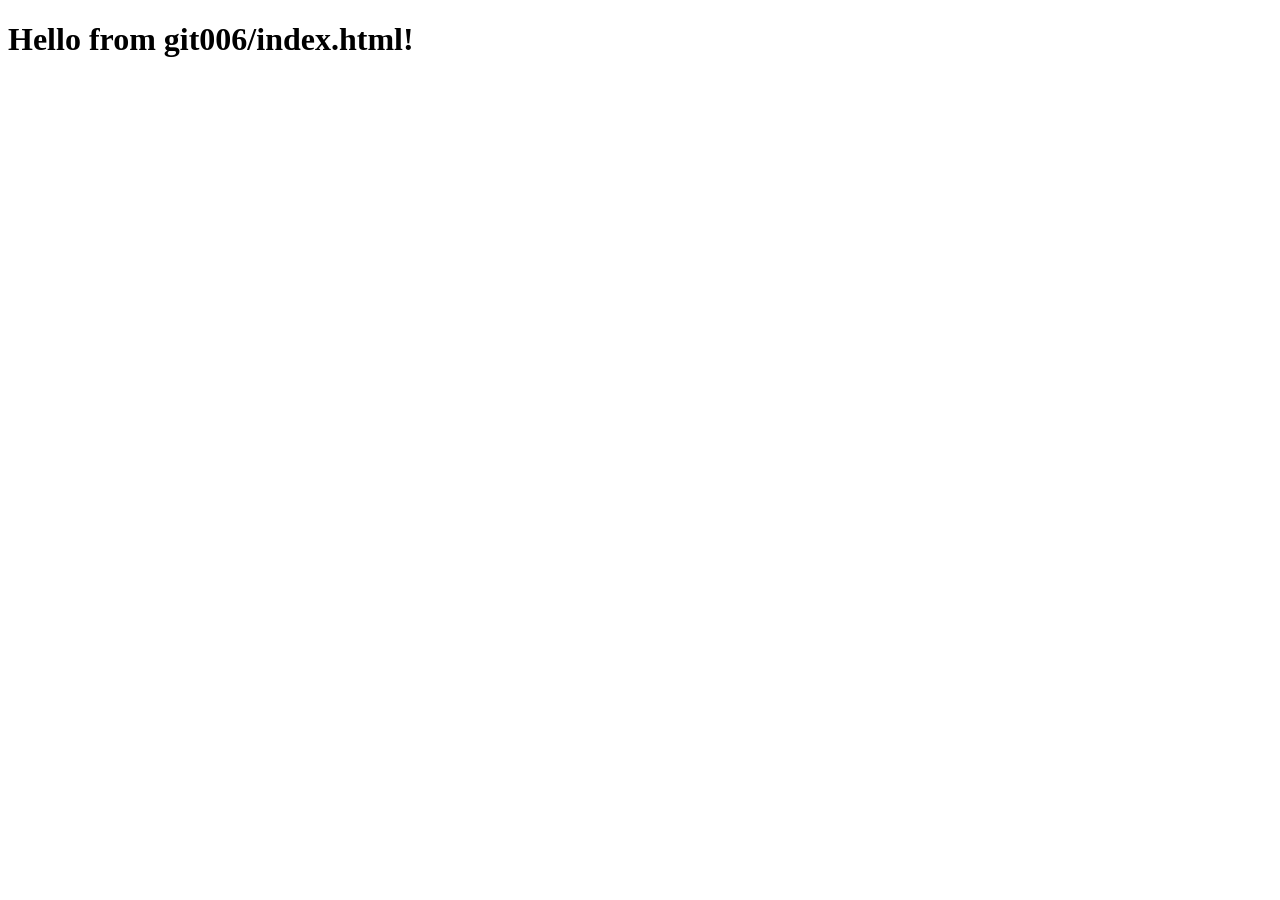
==== index.html @ a10c2b27 "Add index.html" ====
<!DOCTYPE html>
<html lang="en">
<head>
    <meta charset="UTF-8">
    <meta name="viewport" content="width=device-width, initial-scale=1.0">
    <title>Document</title>
</head>
<body>
    <h1>Hello from git006/index.html!</h1>
</body>
</html>
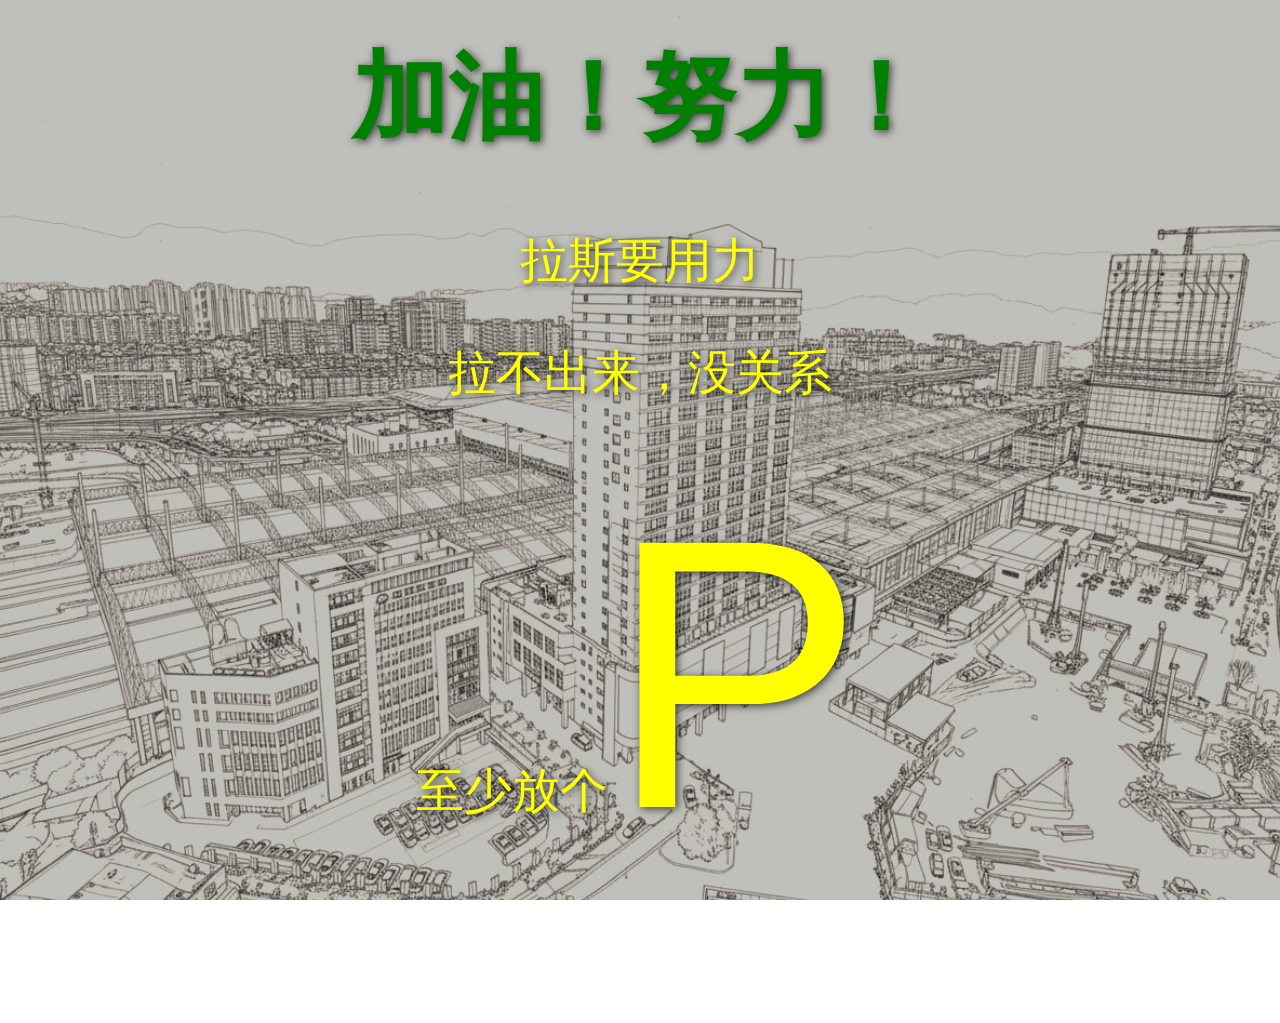
==== commit 7414bee4: "docs: Update documentation and add image" ====
--- a/index.html
+++ b/index.html
@@ -3,9 +3,74 @@
 <head>
     <meta charset="UTF-8">
     <meta name="viewport" content="width=device-width, initial-scale=1.0">
-    <title>Document</title>
+    <title>Dynamic Background</title>
+    <style>
+        body, html {
+            margin: 0;
+            padding: 0;
+            height: 100%;
+            overflow-y: auto; /* Allow vertical scrolling when content overflows */
+        }
+        #background {
+            position: fixed;
+            top: 0;
+            left: 0;
+            width: 100vw;
+            height: 100vh;
+            background-image: url('001.png');
+            background-size: cover;
+            background-position: center;
+            z-index: -1;
+            transition: filter 2s ease-in-out;
+        }
+        .content {
+            position: relative;
+            z-index: 1;
+            color: white;
+            text-shadow: 2px 2px 8px rgba(0,0,0,0.7);
+            text-align: center;
+            padding-top: 50px;
+            font-family: sans-serif;
+            transform: translateY(-5.0em);
+        }
+
+        /* Filter States */
+        .state-normal { filter: none; }
+        .state-rainy { filter: grayscale(60%) sepia(20%) brightness(75%); }
+        .state-spring { filter: saturate(140%) hue-rotate(-15deg) brightness(110%); }
+        .state-autumn { filter: sepia(60%) saturate(120%) brightness(95%); }
+    </style>
 </head>
 <body>
-    <h1>Hello from git006/index.html!</h1>
+    <div id="background" class="state-normal"></div>
+    <div class="content">
+        <h1 style="color: green; font-size: 6.0em;">加油！努力！</h1>
+        <p style="font-size: 3.0em; color: yellow; text-shadow: 2px 2px 8px rgba(0,0,0,0.7);">拉斯要用力</p>
+        <p style="font-size: 3.0em; color: yellow; text-shadow: 2px 2px 8px rgba(0,0,0,0.7);">拉不出来，没关系</p>
+        <p style="font-size: 3.0em; color: yellow; text-shadow: 2px 2px 8px rgba(0,0,0,0.7); margin-top: 0em;">至少放个<span style="font-size: 8.0em;">P</span></p>
+    </div>
+
+    <script>
+        const backgroundElement = document.getElementById('background');
+        const states = ['state-rainy', 'state-spring', 'state-autumn', 'state-normal'];
+        let currentStateIndex = 0;
+
+        function changeState() {
+            // Get the next state class from the array
+            const nextState = states[currentStateIndex];
+            
+            // Apply the new state by replacing the class
+            backgroundElement.className = nextState;
+            
+            // Move to the next index, looping back to the start if necessary
+            currentStateIndex = (currentStateIndex + 1) % states.length;
+        }
+
+        // Change the state every 5 seconds
+        setInterval(changeState, 5000);
+
+        // Initialize the first state
+        changeState();
+    </script>
 </body>
 </html>
